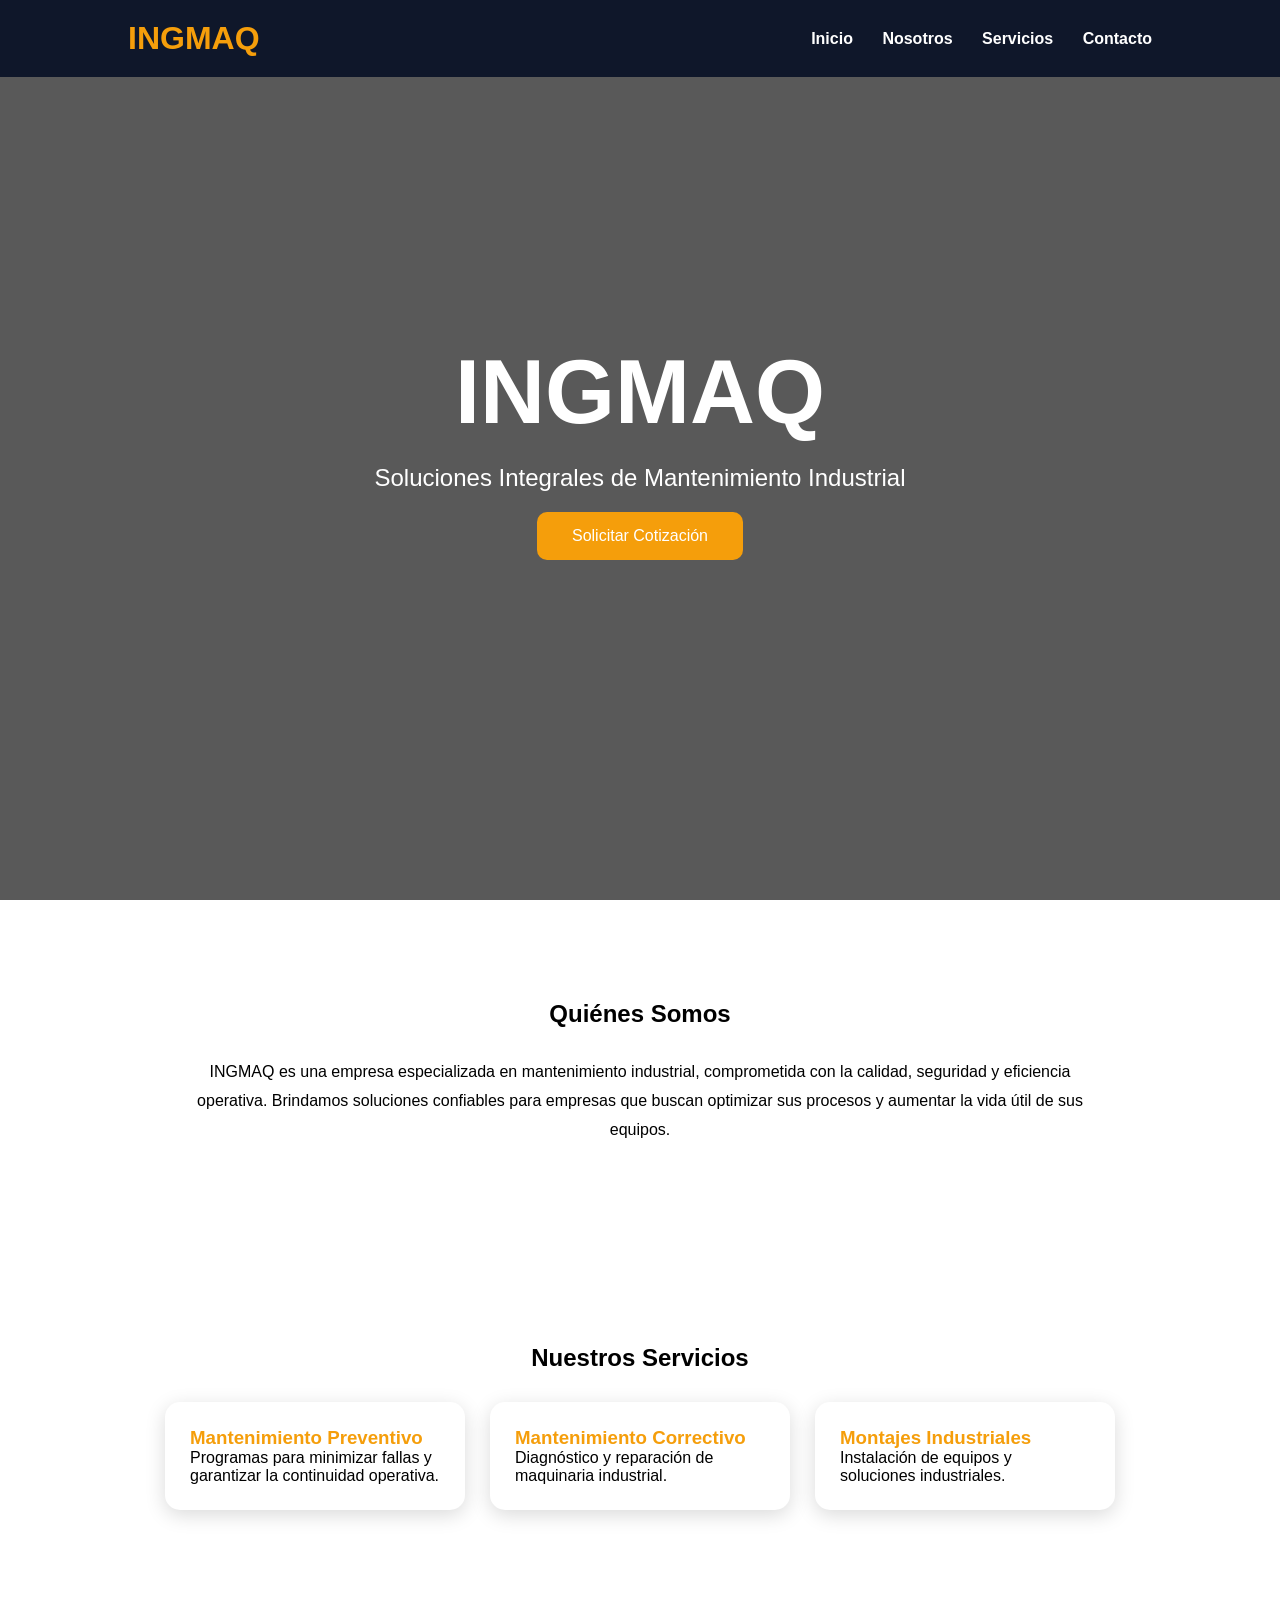
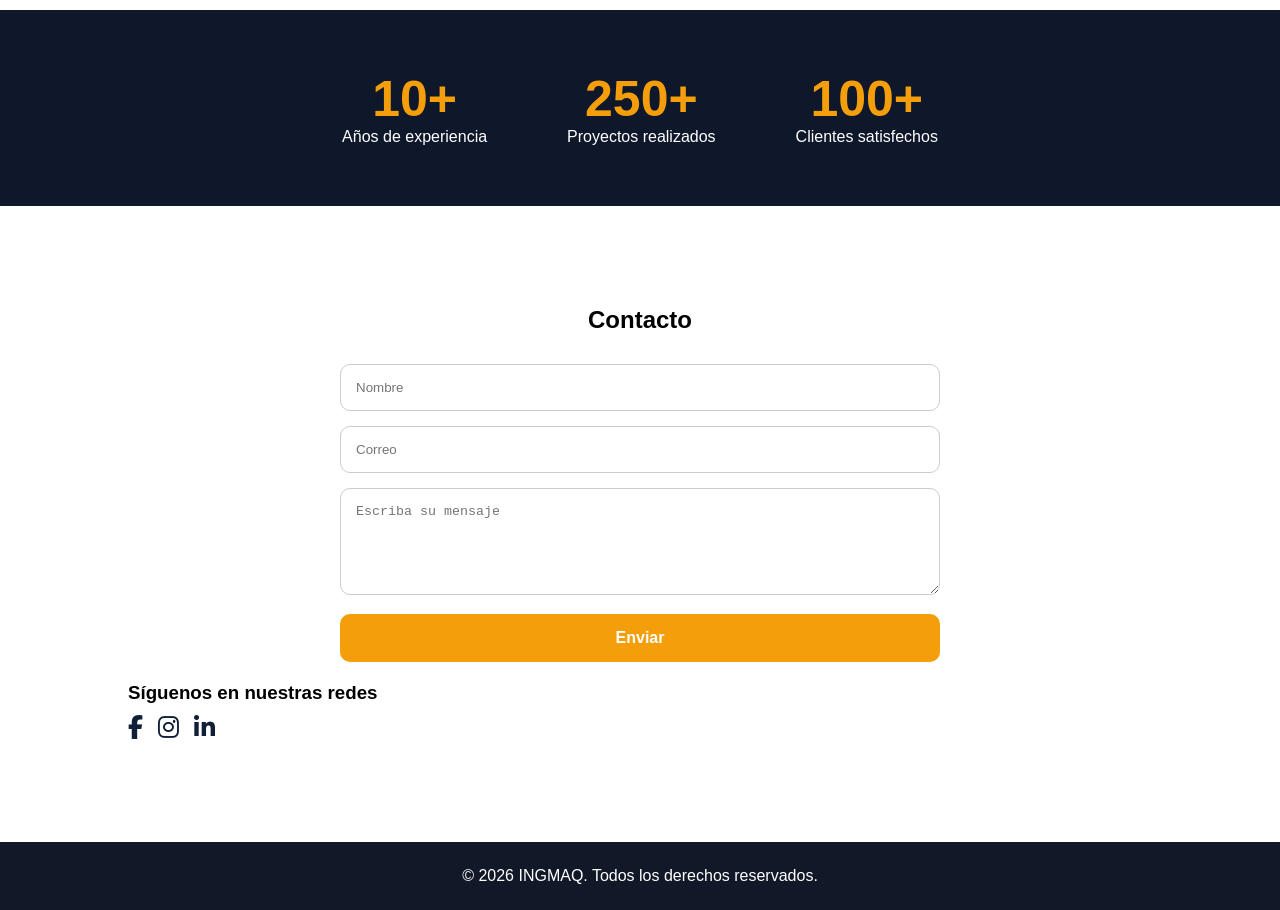
==== INGMAQ/index.html @ 8c112419 "Actualizacion de redes sociales" ====
<!DOCTYPE html>
<html lang="es">
<head>
    <meta charset="UTF-8">
    <meta name="viewport" content="width=device-width, initial-scale=1.0">
    <title>INGMAQ | Mantenimiento Industrial</title>
    
    <!-- Librería de íconos Font Awesome -->
    <link rel="stylesheet" href="https://cdnjs.cloudflare.com/ajax/libs/font-awesome/6.5.1/css/all.min.css">
    
    <link rel="stylesheet" href="estilos.css">
</head>

<body>

<header>
    <div class="logo">
        INGMAQ
    </div>
    <nav>
        <a href="#inicio">Inicio</a>
        <a href="#nosotros">Nosotros</a>
        <a href="#servicios">Servicios</a>
        <a href="#contacto">Contacto</a>
    </nav>
</header>

<section id="inicio" class="hero">
    <div class="hero-content">
        <h1>INGMAQ</h1>
        <p>Soluciones Integrales de Mantenimiento Industrial</p>
        <a href="#contacto" class="btn">Solicitar Cotización</a>
    </div>
</section>

<section id="nosotros">
    <h2>Quiénes Somos</h2>
    <p>
        INGMAQ es una empresa especializada en mantenimiento industrial,
        comprometida con la calidad, seguridad y eficiencia operativa.
        Brindamos soluciones confiables para empresas que buscan optimizar
        sus procesos y aumentar la vida útil de sus equipos.
    </p>
</section>

<section id="servicios">
    <h2>Nuestros Servicios</h2>
    <div class="cards">
        <div class="card">
            <h3>Mantenimiento Preventivo</h3>
            <p>Programas para minimizar fallas y garantizar la continuidad operativa.</p>
        </div>
        <div class="card">
            <h3>Mantenimiento Correctivo</h3>
            <p>Diagnóstico y reparación de maquinaria industrial.</p>
        </div>
        <div class="card">
            <h3>Montajes Industriales</h3>
            <p>Instalación de equipos y soluciones industriales.</p>
        </div>
    </div>
</section>

<section class="estadisticas">
    <div>
        <h3>10+</h3>
        <p>Años de experiencia</p>
    </div>
    <div>
        <h3>250+</h3>
        <p>Proyectos realizados</p>
    </div>
    <div>
        <h3>100+</h3>
        <p>Clientes satisfechos</p>
    </div>
</section>

<section id="contacto">
    <h2>Contacto</h2>
    <form id="formulario">
        <input type="text" placeholder="Nombre" required>
        <input type="email" placeholder="Correo" required>
        <textarea rows="5" placeholder="Escriba su mensaje"></textarea>
        <button type="submit">Enviar</button>
    </form>

    <div class="redes-sociales">
        <h3>Síguenos en nuestras redes</h3>
        <div class="iconos-redes">
            <a href="URL_FACEBOOK" target="_blank" aria-label="Facebook">
                <i class="fa-brands fa-facebook-f"></i>
            </a>
            <a href="URL_INSTAGRAM" target="_blank" aria-label="Instagram">
                <i class="fa-brands fa-instagram"></i>
            </a>
            <a href="URL_LINKEDIN" target="_blank" aria-label="LinkedIn">
                <i class="fa-brands fa-linkedin-in"></i>
            </a>
        </div>
    </div>
</section>

<footer>
    © 2026 INGMAQ. Todos los derechos reservados.
</footer>
---- INGMAQ/estilos.css ----
* {
  margin: 0;
  padding: 0;
  box-sizing: border-box;
}

html {
  scroll-behavior: smooth;
}

body {
  font-family: Segoe UI, sans-serif;
}

header {
  position: fixed;
  width: 100%;
  top: 0;
  display: flex;
  justify-content: space-between;
  align-items: center;
  padding: 20px 10%;
  background: #0f172a;
  z-index: 1000;
}

.logo {
  color: #f59e0b;
  font-size: 32px;
  font-weight: bold;
}

nav a {
  color: white;
  text-decoration: none;
  margin-left: 25px;
  font-weight: bold;
}

nav a:hover {
  color: #f59e0b;
}

.hero {
  height: 100vh;
  background: linear-gradient(
    rgba(0,0,0,.65),
    rgba(0,0,0,.65)
  ),
  url("https://images.unsplash.com/photo-1504307651254-35680f356dfd?w=1600");
  background-size: cover;
  background-position: center;
  display: flex;
  justify-content: center;
  align-items: center;
  text-align: center;
  color: white;
}

.hero h1 {
  font-size: 90px;
}

.hero p {
  font-size: 24px;
  margin: 20px 0;
}

.btn {
  display: inline-block;
  background: #f59e0b;
  color: white;
  text-decoration: none;
  padding: 15px 35px;
  border-radius: 10px;
}

.btn:hover {
  background: #d97706;
}

section {
  padding: 100px 10%;
}

h2 {
  text-align: center;
  margin-bottom: 30px;
}

#nosotros p {
  max-width: 900px;
  margin: auto;
  text-align: center;
  line-height: 1.8;
}

.cards {
  display: flex;
  gap: 25px;
  justify-content: center;
  flex-wrap: wrap;
}

.card {
  width: 300px;
  background: white;
  padding: 25px;
  border-radius: 15px;
  box-shadow: 0 5px 20px rgba(0,0,0,.15);
  transition: .3s;
}

.card:hover {
  transform: translateY(-10px);
}

.card h3 {
  color: #f59e0b;
}

.estadisticas {
  background: #0f172a;
  color: white;
  display: flex;
  justify-content: center;
  gap: 80px;
  flex-wrap: wrap;
  padding: 60px 10%; /* Ajustado para mejor proporción */
}

.estadisticas div {
  text-align: center;
}

.estadisticas h3 {
  color: #f59e0b;
  font-size: 50px;
}

form {
  max-width: 600px;
  margin: auto;
}

input,
textarea {
  width: 100%;
  padding: 15px;
  margin-bottom: 15px;
  border: 1px solid #ccc;
  border-radius: 10px;
}

button {
  width: 100%;
  padding: 15px;
  border: none;
  background: #f59e0b;
  color: white;
  border-radius: 10px;
  cursor: pointer;
  font-size: 16px;
  font-weight: bold;
}

button:hover {
  background: #d97700;
}

footer {
  text-align: center;
  padding: 25px;
  background: #111827;
  color: white;
}

.whatsapp {
  position: fixed;
  right: 20px;
  bottom: 20px;
  width: 60px;
  height: 60px;
  border-radius: 50%;
  background: #25D366;
  display: flex;
  justify-content: center;
  align-items: center;
  color: white;
  text-decoration: none;
  font-size: 30px;
  z-index: 1000;
  box-shadow: 0 4px 10px rgba(0,0,0,0.3);
}

/* Contenedor principal de redes */
.redes-sociales {
  margin-top: 20px;
}

/* Contenedor de íconos alineados */
.iconos-redes {
  display: flex;
  gap: 15px; /* Espacio entre íconos */
  align-items: center;
  margin-top: 10px;
}

/* Estilos de los enlaces e íconos */
.iconos-redes a {
  text-decoration: none; /* Quita el subrayado */
  color: #111e38; /* Color azul oscuro de tu marca */
  font-size: 24px; /* Tamaño del ícono */
  transition: color 0.3s ease, transform 0.3s ease;
}

/* Efecto hover al pasar el cursor */
.iconos-redes a:hover {
  color: #f39c12; /* Color naranja de tu botón de envío */
  transform: translateY(-3px); /* Pequeño salto visual */
}
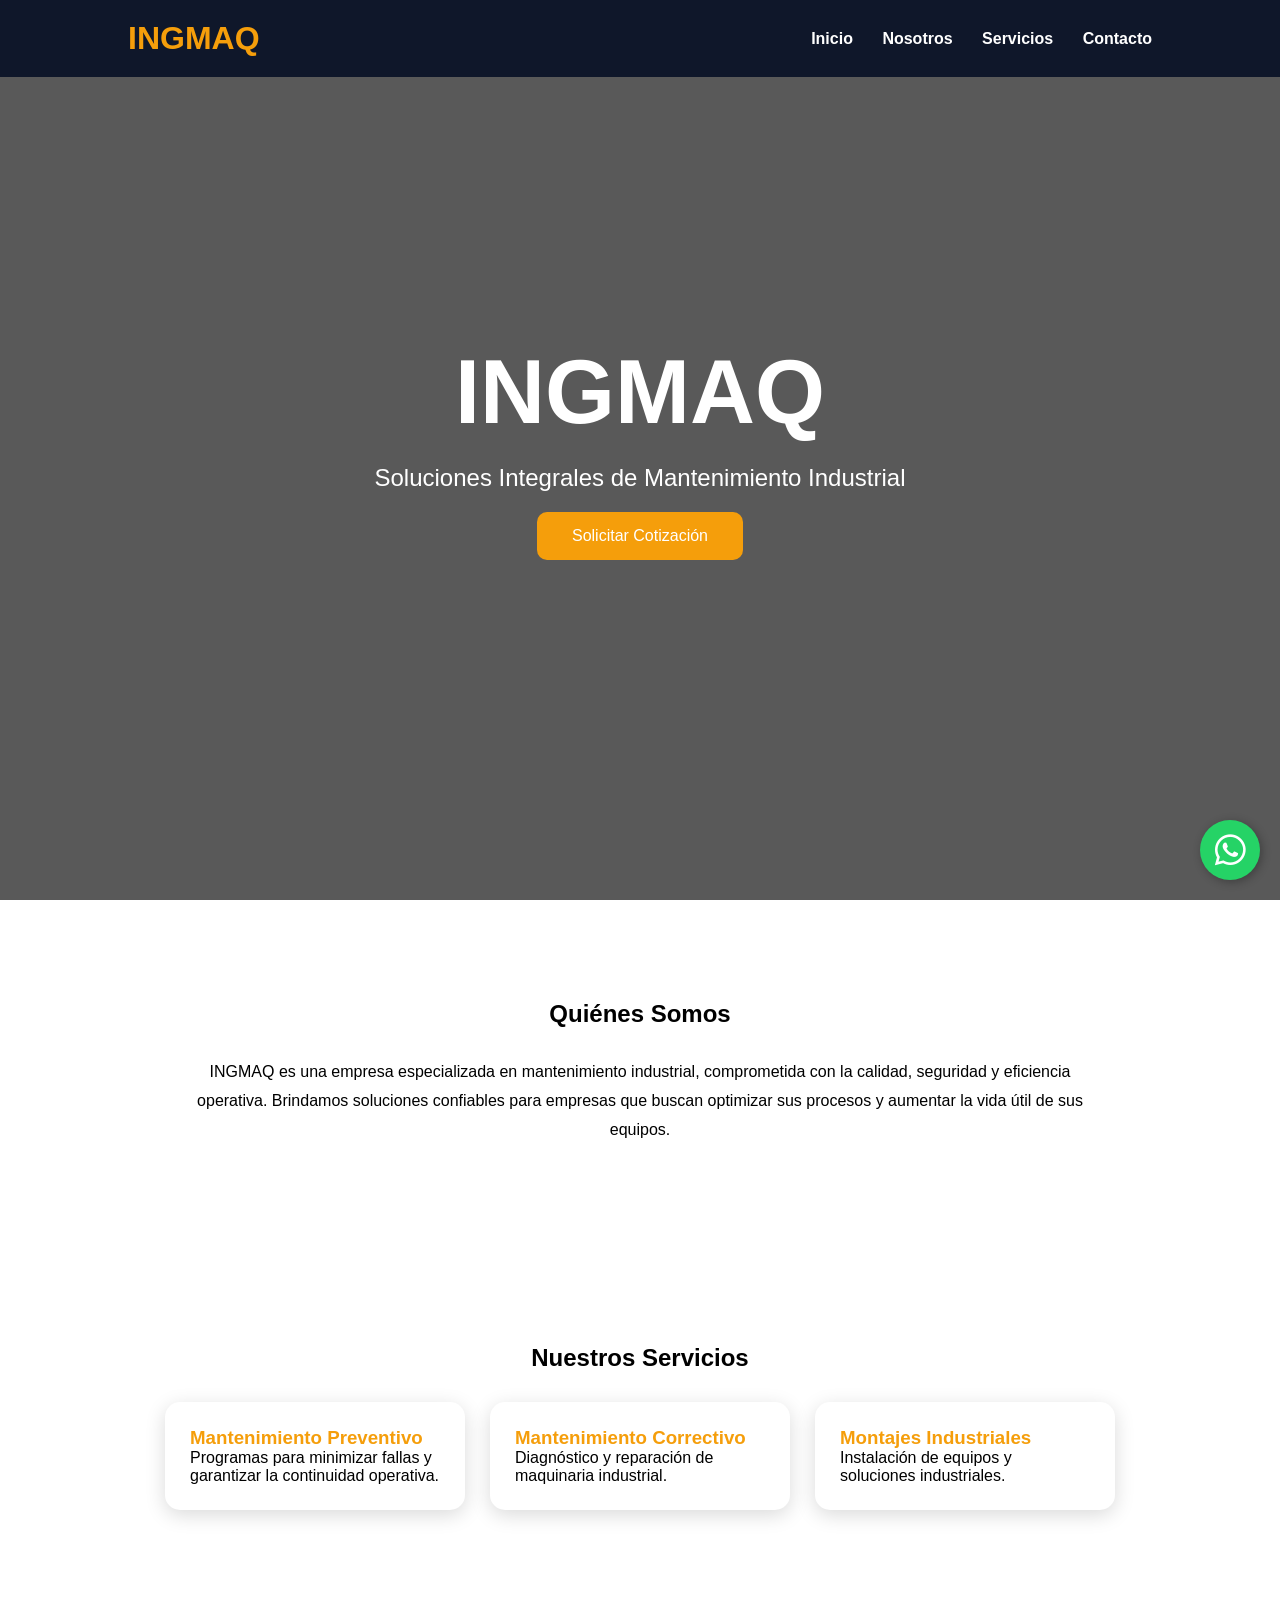
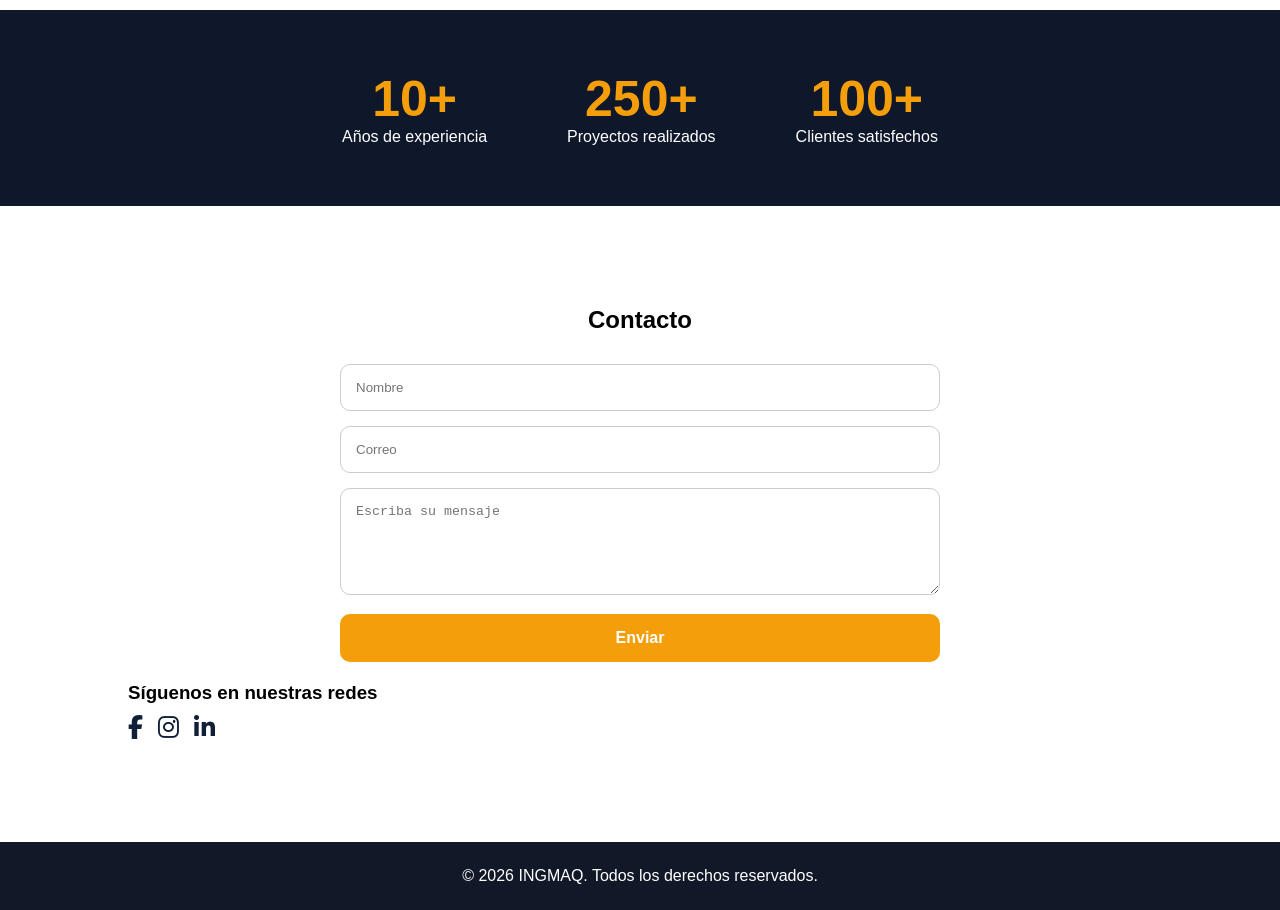
==== commit 0ea9c388: "Actualizacion de estilos y boton de whatsapp" ====
--- a/INGMAQ/index.html
+++ b/INGMAQ/index.html
@@ -88,13 +88,13 @@
     <div class="redes-sociales">
         <h3>Síguenos en nuestras redes</h3>
         <div class="iconos-redes">
-            <a href="URL_FACEBOOK" target="_blank" aria-label="Facebook">
+            <a href="https://facebook.com" target="_blank" aria-label="Facebook">
                 <i class="fa-brands fa-facebook-f"></i>
             </a>
-            <a href="URL_INSTAGRAM" target="_blank" aria-label="Instagram">
+            <a href="https://instagram.com" target="_blank" aria-label="Instagram">
                 <i class="fa-brands fa-instagram"></i>
             </a>
-            <a href="URL_LINKEDIN" target="_blank" aria-label="LinkedIn">
+            <a href="https://linkedin.com" target="_blank" aria-label="LinkedIn">
                 <i class="fa-brands fa-linkedin-in"></i>
             </a>
         </div>
@@ -103,4 +103,12 @@
 
 <footer>
     © 2026 INGMAQ. Todos los derechos reservados.
-</footer>+</footer>
+
+<!-- Botón Flotante de WhatsApp -->
+<a href="https://wa.me/3183600736" class="btn-whatsapp" target="_blank" aria-label="WhatsApp">
+    <i class="fa-brands fa-whatsapp"></i>
+</a>
+
+</body>
+</html>
--- a/INGMAQ/estilos.css
+++ b/INGMAQ/estilos.css
@@ -126,7 +126,7 @@
   justify-content: center;
   gap: 80px;
   flex-wrap: wrap;
-  padding: 60px 10%; /* Ajustado para mejor proporción */
+  padding: 60px 10%;
 }
 
 .estadisticas div {
@@ -175,22 +175,29 @@
   color: white;
 }
 
-.whatsapp {
-  position: fixed;
-  right: 20px;
-  bottom: 20px;
-  width: 60px;
-  height: 60px;
-  border-radius: 50%;
-  background: #25D366;
-  display: flex;
-  justify-content: center;
-  align-items: center;
-  color: white;
-  text-decoration: none;
-  font-size: 30px;
-  z-index: 1000;
-  box-shadow: 0 4px 10px rgba(0,0,0,0.3);
+/* Estilo para el botón flotante de WhatsApp */
+.btn-whatsapp {
+    position: fixed;
+    width: 60px;
+    height: 60px;
+    bottom: 20px;
+    right: 20px;
+    background-color: #25d366;
+    color: #FFF;
+    border-radius: 50px;
+    text-align: center;
+    font-size: 35px;
+    box-shadow: 2px 2px 10px rgba(0, 0, 0, 0.3);
+    z-index: 1000;
+    display: flex;
+    justify-content: center;
+    align-items: center;
+    text-decoration: none;
+    transition: background-color 0.3s ease;
+}
+
+.btn-whatsapp:hover {
+    background-color: #128c7e;
 }
 
 /* Contenedor principal de redes */
@@ -201,21 +208,21 @@
 /* Contenedor de íconos alineados */
 .iconos-redes {
   display: flex;
-  gap: 15px; /* Espacio entre íconos */
+  gap: 15px;
   align-items: center;
   margin-top: 10px;
 }
 
 /* Estilos de los enlaces e íconos */
 .iconos-redes a {
-  text-decoration: none; /* Quita el subrayado */
-  color: #111e38; /* Color azul oscuro de tu marca */
-  font-size: 24px; /* Tamaño del ícono */
+  text-decoration: none;
+  color: #111e38;
+  font-size: 24px;
   transition: color 0.3s ease, transform 0.3s ease;
 }
 
 /* Efecto hover al pasar el cursor */
 .iconos-redes a:hover {
-  color: #f39c12; /* Color naranja de tu botón de envío */
-  transform: translateY(-3px); /* Pequeño salto visual */
+  color: #f39c12;
+  transform: translateY(-3px);
 }
